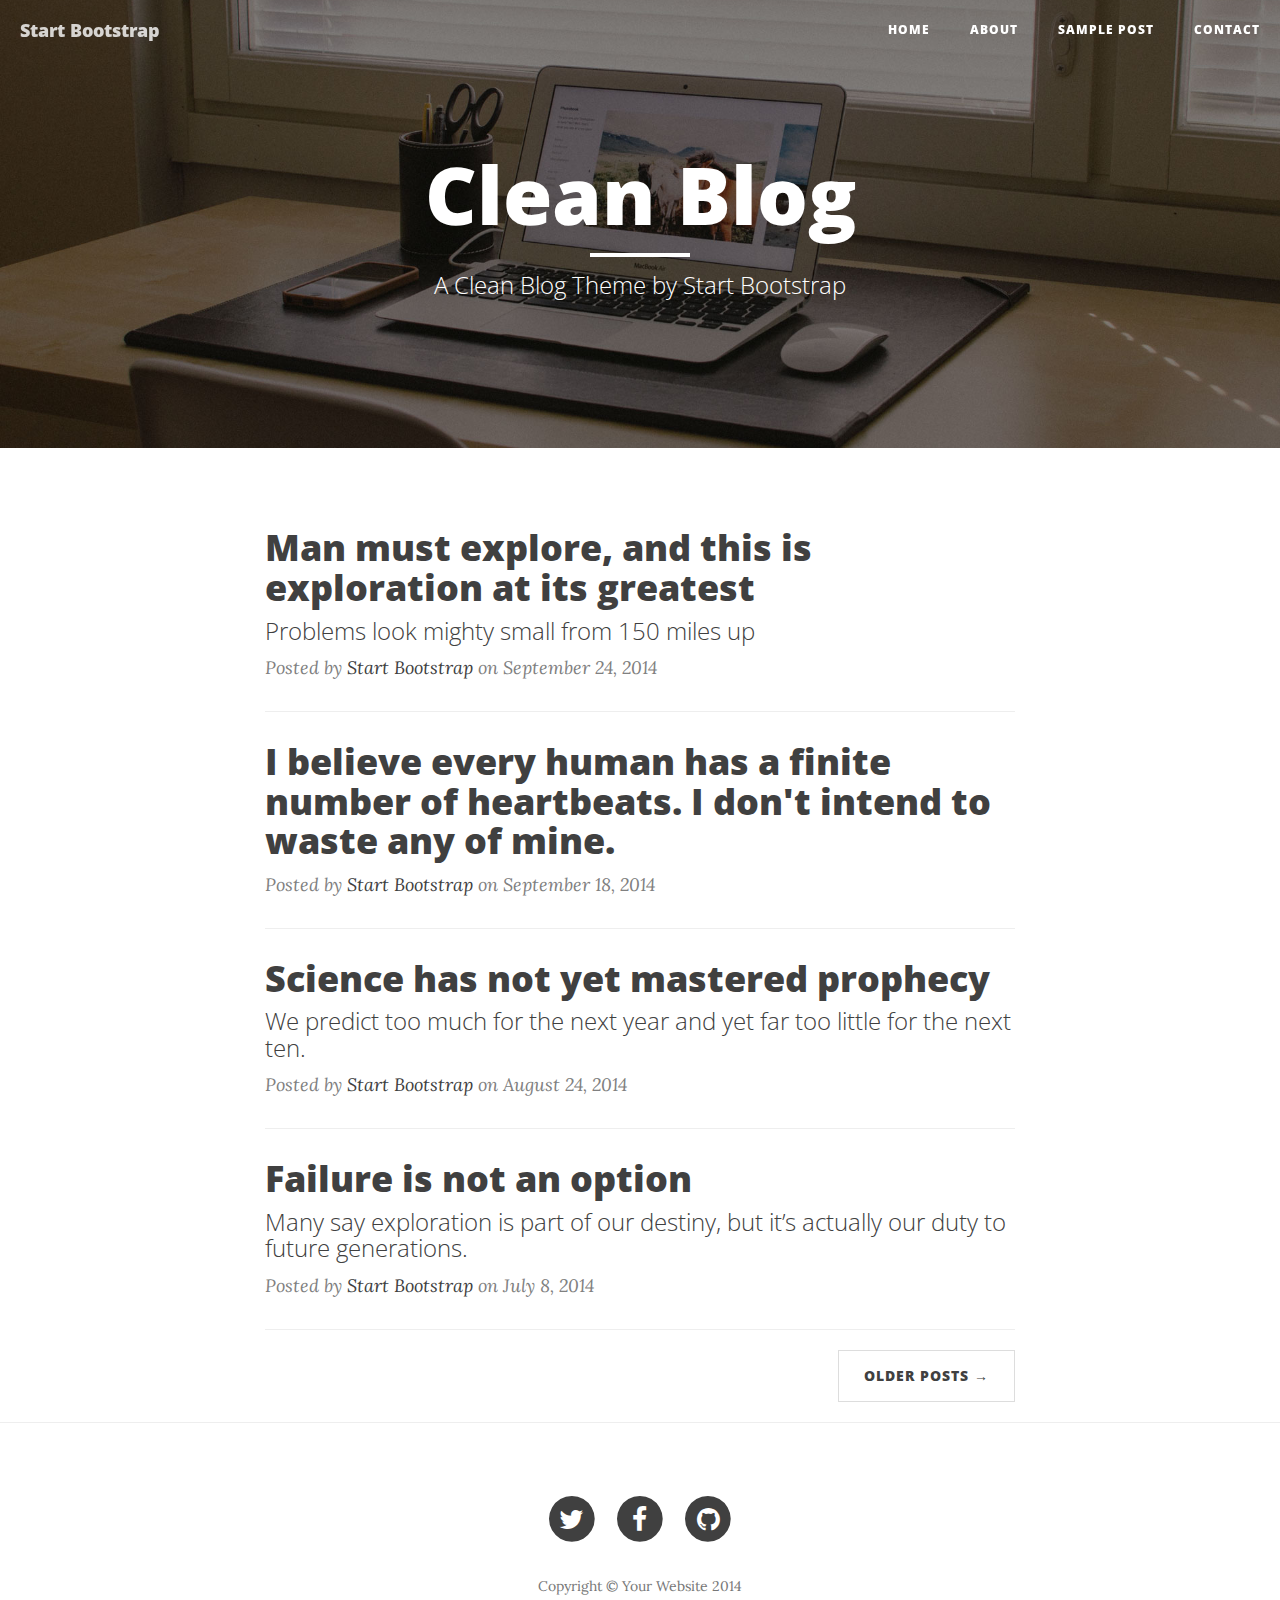
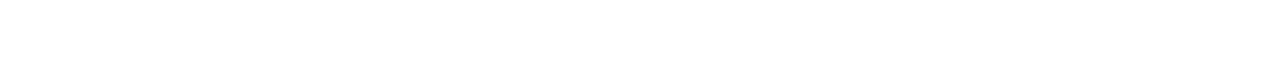
==== bootstrap/index.html @ 9b945e15 "Removing zip file, adding bootstrap directory" ====
<!DOCTYPE html>
<html lang="en">

<head>

    <meta charset="utf-8">
    <meta http-equiv="X-UA-Compatible" content="IE=edge">
    <meta name="viewport" content="width=device-width, initial-scale=1">
    <meta name="description" content="">
    <meta name="author" content="">

    <title>Clean Blog</title>

    <!-- Bootstrap Core CSS -->
    <link href="css/bootstrap.min.css" rel="stylesheet">

    <!-- Custom CSS -->
    <link href="css/clean-blog.min.css" rel="stylesheet">

    <!-- Custom Fonts -->
    <link href="http://maxcdn.bootstrapcdn.com/font-awesome/4.1.0/css/font-awesome.min.css" rel="stylesheet" type="text/css">
    <link href='http://fonts.googleapis.com/css?family=Lora:400,700,400italic,700italic' rel='stylesheet' type='text/css'>
    <link href='http://fonts.googleapis.com/css?family=Open+Sans:300italic,400italic,600italic,700italic,800italic,400,300,600,700,800' rel='stylesheet' type='text/css'>

    <!-- HTML5 Shim and Respond.js IE8 support of HTML5 elements and media queries -->
    <!-- WARNING: Respond.js doesn't work if you view the page via file:// -->
    <!--[if lt IE 9]>
        <script src="https://oss.maxcdn.com/libs/html5shiv/3.7.0/html5shiv.js"></script>
        <script src="https://oss.maxcdn.com/libs/respond.js/1.4.2/respond.min.js"></script>
    <![endif]-->

</head>

<body>

    <!-- Navigation -->
    <nav class="navbar navbar-default navbar-custom navbar-fixed-top">
        <div class="container-fluid">
            <!-- Brand and toggle get grouped for better mobile display -->
            <div class="navbar-header page-scroll">
                <button type="button" class="navbar-toggle" data-toggle="collapse" data-target="#bs-example-navbar-collapse-1">
                    <span class="sr-only">Toggle navigation</span>
                    <span class="icon-bar"></span>
                    <span class="icon-bar"></span>
                    <span class="icon-bar"></span>
                </button>
                <a class="navbar-brand" href="index.html">Start Bootstrap</a>
            </div>

            <!-- Collect the nav links, forms, and other content for toggling -->
            <div class="collapse navbar-collapse" id="bs-example-navbar-collapse-1">
                <ul class="nav navbar-nav navbar-right">
                    <li>
                        <a href="index.html">Home</a>
                    </li>
                    <li>
                        <a href="about.html">About</a>
                    </li>
                    <li>
                        <a href="post.html">Sample Post</a>
                    </li>
                    <li>
                        <a href="contact.html">Contact</a>
                    </li>
                </ul>
            </div>
            <!-- /.navbar-collapse -->
        </div>
        <!-- /.container -->
    </nav>

    <!-- Page Header -->
    <!-- Set your background image for this header on the line below. -->
    <header class="intro-header" style="background-image: url('img/home-bg.jpg')">
        <div class="container">
            <div class="row">
                <div class="col-lg-8 col-lg-offset-2 col-md-10 col-md-offset-1">
                    <div class="site-heading">
                        <h1>Clean Blog</h1>
                        <hr class="small">
                        <span class="subheading">A Clean Blog Theme by Start Bootstrap</span>
                    </div>
                </div>
            </div>
        </div>
    </header>

    <!-- Main Content -->
    <div class="container">
        <div class="row">
            <div class="col-lg-8 col-lg-offset-2 col-md-10 col-md-offset-1">
                <div class="post-preview">
                    <a href="post.html">
                        <h2 class="post-title">
                            Man must explore, and this is exploration at its greatest
                        </h2>
                        <h3 class="post-subtitle">
                            Problems look mighty small from 150 miles up
                        </h3>
                    </a>
                    <p class="post-meta">Posted by <a href="#">Start Bootstrap</a> on September 24, 2014</p>
                </div>
                <hr>
                <div class="post-preview">
                    <a href="post.html">
                        <h2 class="post-title">
                            I believe every human has a finite number of heartbeats. I don't intend to waste any of mine.
                        </h2>
                    </a>
                    <p class="post-meta">Posted by <a href="#">Start Bootstrap</a> on September 18, 2014</p>
                </div>
                <hr>
                <div class="post-preview">
                    <a href="post.html">
                        <h2 class="post-title">
                            Science has not yet mastered prophecy
                        </h2>
                        <h3 class="post-subtitle">
                            We predict too much for the next year and yet far too little for the next ten.
                        </h3>
                    </a>
                    <p class="post-meta">Posted by <a href="#">Start Bootstrap</a> on August 24, 2014</p>
                </div>
                <hr>
                <div class="post-preview">
                    <a href="post.html">
                        <h2 class="post-title">
                            Failure is not an option
                        </h2>
                        <h3 class="post-subtitle">
                            Many say exploration is part of our destiny, but it’s actually our duty to future generations.
                        </h3>
                    </a>
                    <p class="post-meta">Posted by <a href="#">Start Bootstrap</a> on July 8, 2014</p>
                </div>
                <hr>
                <!-- Pager -->
                <ul class="pager">
                    <li class="next">
                        <a href="#">Older Posts &rarr;</a>
                    </li>
                </ul>
            </div>
        </div>
    </div>

    <hr>

    <!-- Footer -->
    <footer>
        <div class="container">
            <div class="row">
                <div class="col-lg-8 col-lg-offset-2 col-md-10 col-md-offset-1">
                    <ul class="list-inline text-center">
                        <li>
                            <a href="#">
                                <span class="fa-stack fa-lg">
                                    <i class="fa fa-circle fa-stack-2x"></i>
                                    <i class="fa fa-twitter fa-stack-1x fa-inverse"></i>
                                </span>
                            </a>
                        </li>
                        <li>
                            <a href="#">
                                <span class="fa-stack fa-lg">
                                    <i class="fa fa-circle fa-stack-2x"></i>
                                    <i class="fa fa-facebook fa-stack-1x fa-inverse"></i>
                                </span>
                            </a>
                        </li>
                        <li>
                            <a href="#">
                                <span class="fa-stack fa-lg">
                                    <i class="fa fa-circle fa-stack-2x"></i>
                                    <i class="fa fa-github fa-stack-1x fa-inverse"></i>
                                </span>
                            </a>
                        </li>
                    </ul>
                    <p class="copyright text-muted">Copyright &copy; Your Website 2014</p>
                </div>
            </div>
        </div>
    </footer>

    <!-- jQuery -->
    <script src="js/jquery.js"></script>

    <!-- Bootstrap Core JavaScript -->
    <script src="js/bootstrap.min.js"></script>

    <!-- Custom Theme JavaScript -->
    <script src="js/clean-blog.min.js"></script>

</body>

</html>
---- bootstrap/css/clean-blog.min.css ----
/*!
 * Clean Blog v1.0.0 (http://startbootstrap.com)
 * Copyright 2014 Start Bootstrap
 * Licensed under Apache 2.0 (https://github.com/IronSummitMedia/startbootstrap/blob/gh-pages/LICENSE)
 */

body{font-family:Lora,'Times New Roman',serif;font-size:20px;color:#404040}p{line-height:1.5;margin:30px 0}p a{text-decoration:underline}h1,h2,h3,h4,h5,h6{font-family:'Open Sans','Helvetica Neue',Helvetica,Arial,sans-serif;font-weight:800}a{color:#404040}a:hover,a:focus{color:#0085a1}a img:hover,a img:focus{cursor:zoom-in}blockquote{color:gray;font-style:italic}hr.small{max-width:100px;margin:15px auto;border-width:4px;border-color:#fff}.navbar-custom{position:absolute;top:0;left:0;width:100%;z-index:3;font-family:'Open Sans','Helvetica Neue',Helvetica,Arial,sans-serif}.navbar-custom .navbar-brand{font-weight:800}.navbar-custom .nav li a{text-transform:uppercase;font-size:12px;font-weight:800;letter-spacing:1px}@media only screen and (min-width:768px){.navbar-custom{background:0 0;border-bottom:1px solid transparent}.navbar-custom .navbar-brand{color:#fff;padding:20px}.navbar-custom .navbar-brand:hover,.navbar-custom .navbar-brand:focus{color:rgba(255,255,255,.8)}.navbar-custom .nav li a{color:#fff;padding:20px}.navbar-custom .nav li a:hover,.navbar-custom .nav li a:focus{color:rgba(255,255,255,.8)}}@media only screen and (min-width:1170px){.navbar-custom{-webkit-transition:background-color .3s;-moz-transition:background-color .3s;transition:background-color .3s;-webkit-transform:translate3d(0,0,0);-moz-transform:translate3d(0,0,0);-ms-transform:translate3d(0,0,0);-o-transform:translate3d(0,0,0);transform:translate3d(0,0,0);-webkit-backface-visibility:hidden;backface-visibility:hidden}.navbar-custom.is-fixed{position:fixed;top:-61px;background-color:rgba(255,255,255,.9);border-bottom:1px solid #f2f2f2;-webkit-transition:-webkit-transform .3s;-moz-transition:-moz-transform .3s;transition:transform .3s}.navbar-custom.is-fixed .navbar-brand{color:#404040}.navbar-custom.is-fixed .navbar-brand:hover,.navbar-custom.is-fixed .navbar-brand:focus{color:#0085a1}.navbar-custom.is-fixed .nav li a{color:#404040}.navbar-custom.is-fixed .nav li a:hover,.navbar-custom.is-fixed .nav li a:focus{color:#0085a1}.navbar-custom.is-visible{-webkit-transform:translate3d(0,100%,0);-moz-transform:translate3d(0,100%,0);-ms-transform:translate3d(0,100%,0);-o-transform:translate3d(0,100%,0);transform:translate3d(0,100%,0)}}.intro-header{background-color:gray;background:no-repeat center center;background-attachment:scroll;-webkit-background-size:cover;-moz-background-size:cover;background-size:cover;-o-background-size:cover;margin-bottom:50px}.intro-header .site-heading,.intro-header .post-heading,.intro-header .page-heading{padding:100px 0 50px;color:#fff}@media only screen and (min-width:768px){.intro-header .site-heading,.intro-header .post-heading,.intro-header .page-heading{padding:150px 0}}.intro-header .site-heading,.intro-header .page-heading{text-align:center}.intro-header .site-heading h1,.intro-header .page-heading h1{margin-top:0;font-size:50px}.intro-header .site-heading .subheading,.intro-header .page-heading .subheading{font-size:24px;line-height:1.1;display:block;font-family:'Open Sans','Helvetica Neue',Helvetica,Arial,sans-serif;font-weight:300;margin:10px 0 0}@media only screen and (min-width:768px){.intro-header .site-heading h1,.intro-header .page-heading h1{font-size:80px}}.intro-header .post-heading h1{font-size:35px}.intro-header .post-heading .subheading,.intro-header .post-heading .meta{line-height:1.1;display:block}.intro-header .post-heading .subheading{font-family:'Open Sans','Helvetica Neue',Helvetica,Arial,sans-serif;font-size:24px;margin:10px 0 30px;font-weight:600}.intro-header .post-heading .meta{font-family:Lora,'Times New Roman',serif;font-style:italic;font-weight:300;font-size:20px}.intro-header .post-heading .meta a{color:#fff}@media only screen and (min-width:768px){.intro-header .post-heading h1{font-size:55px}.intro-header .post-heading .subheading{font-size:30px}}.post-preview>a{color:#404040}.post-preview>a:hover,.post-preview>a:focus{text-decoration:none;color:#0085a1}.post-preview>a>.post-title{font-size:30px;margin-top:30px;margin-bottom:10px}.post-preview>a>.post-subtitle{margin:0;font-weight:300;margin-bottom:10px}.post-preview>.post-meta{color:gray;font-size:18px;font-style:italic;margin-top:0}.post-preview>.post-meta>a{text-decoration:none;color:#404040}.post-preview>.post-meta>a:hover,.post-preview>.post-meta>a:focus{color:#0085a1;text-decoration:underline}@media only screen and (min-width:768px){.post-preview>a>.post-title{font-size:36px}}.section-heading{font-size:36px;margin-top:60px;font-weight:700}.caption{text-align:center;font-size:14px;padding:10px;font-style:italic;margin:0;display:block;border-bottom-right-radius:5px;border-bottom-left-radius:5px}footer{padding:50px 0 65px}footer .list-inline{margin:0;padding:0}footer .copyright{font-size:14px;text-align:center;margin-bottom:0}.floating-label-form-group{font-size:14px;position:relative;margin-bottom:0;padding-bottom:.5em;border-bottom:1px solid #eee}.floating-label-form-group input,.floating-label-form-group textarea{z-index:1;position:relative;padding-right:0;padding-left:0;border:none;border-radius:0;font-size:1.5em;background:0 0;box-shadow:none!important;resize:none}.floating-label-form-group label{display:block;z-index:0;position:relative;top:2em;margin:0;font-size:.85em;line-height:1.764705882em;vertical-align:middle;vertical-align:baseline;opacity:0;-webkit-transition:top .3s ease,opacity .3s ease;-moz-transition:top .3s ease,opacity .3s ease;-ms-transition:top .3s ease,opacity .3s ease;transition:top .3s ease,opacity .3s ease}.floating-label-form-group::not(:first-child){padding-left:14px;border-left:1px solid #eee}.floating-label-form-group-with-value label{top:0;opacity:1}.floating-label-form-group-with-focus label{color:#0085a1}form .row:first-child .floating-label-form-group{border-top:1px solid #eee}.btn{font-family:'Open Sans','Helvetica Neue',Helvetica,Arial,sans-serif;text-transform:uppercase;font-size:14px;font-weight:800;letter-spacing:1px;border-radius:0;padding:15px 25px}.btn-lg{font-size:16px;padding:25px 35px}.btn-default:hover,.btn-default:focus{background-color:#0085a1;border:1px solid #0085a1;color:#fff}.pager{margin:20px 0 0}.pager li>a,.pager li>span{font-family:'Open Sans','Helvetica Neue',Helvetica,Arial,sans-serif;text-transform:uppercase;font-size:14px;font-weight:800;letter-spacing:1px;padding:15px 25px;background-color:#fff;border-radius:0}.pager li>a:hover,.pager li>a:focus{color:#fff;background-color:#0085a1;border:1px solid #0085a1}.pager .disabled>a,.pager .disabled>a:hover,.pager .disabled>a:focus,.pager .disabled>span{color:gray;background-color:#404040;cursor:not-allowed}::-moz-selection{color:#fff;text-shadow:none;background:#0085a1}::selection{color:#fff;text-shadow:none;background:#0085a1}img::selection{color:#fff;background:0 0}img::-moz-selection{color:#fff;background:0 0}body{webkit-tap-highlight-color:#0085a1}
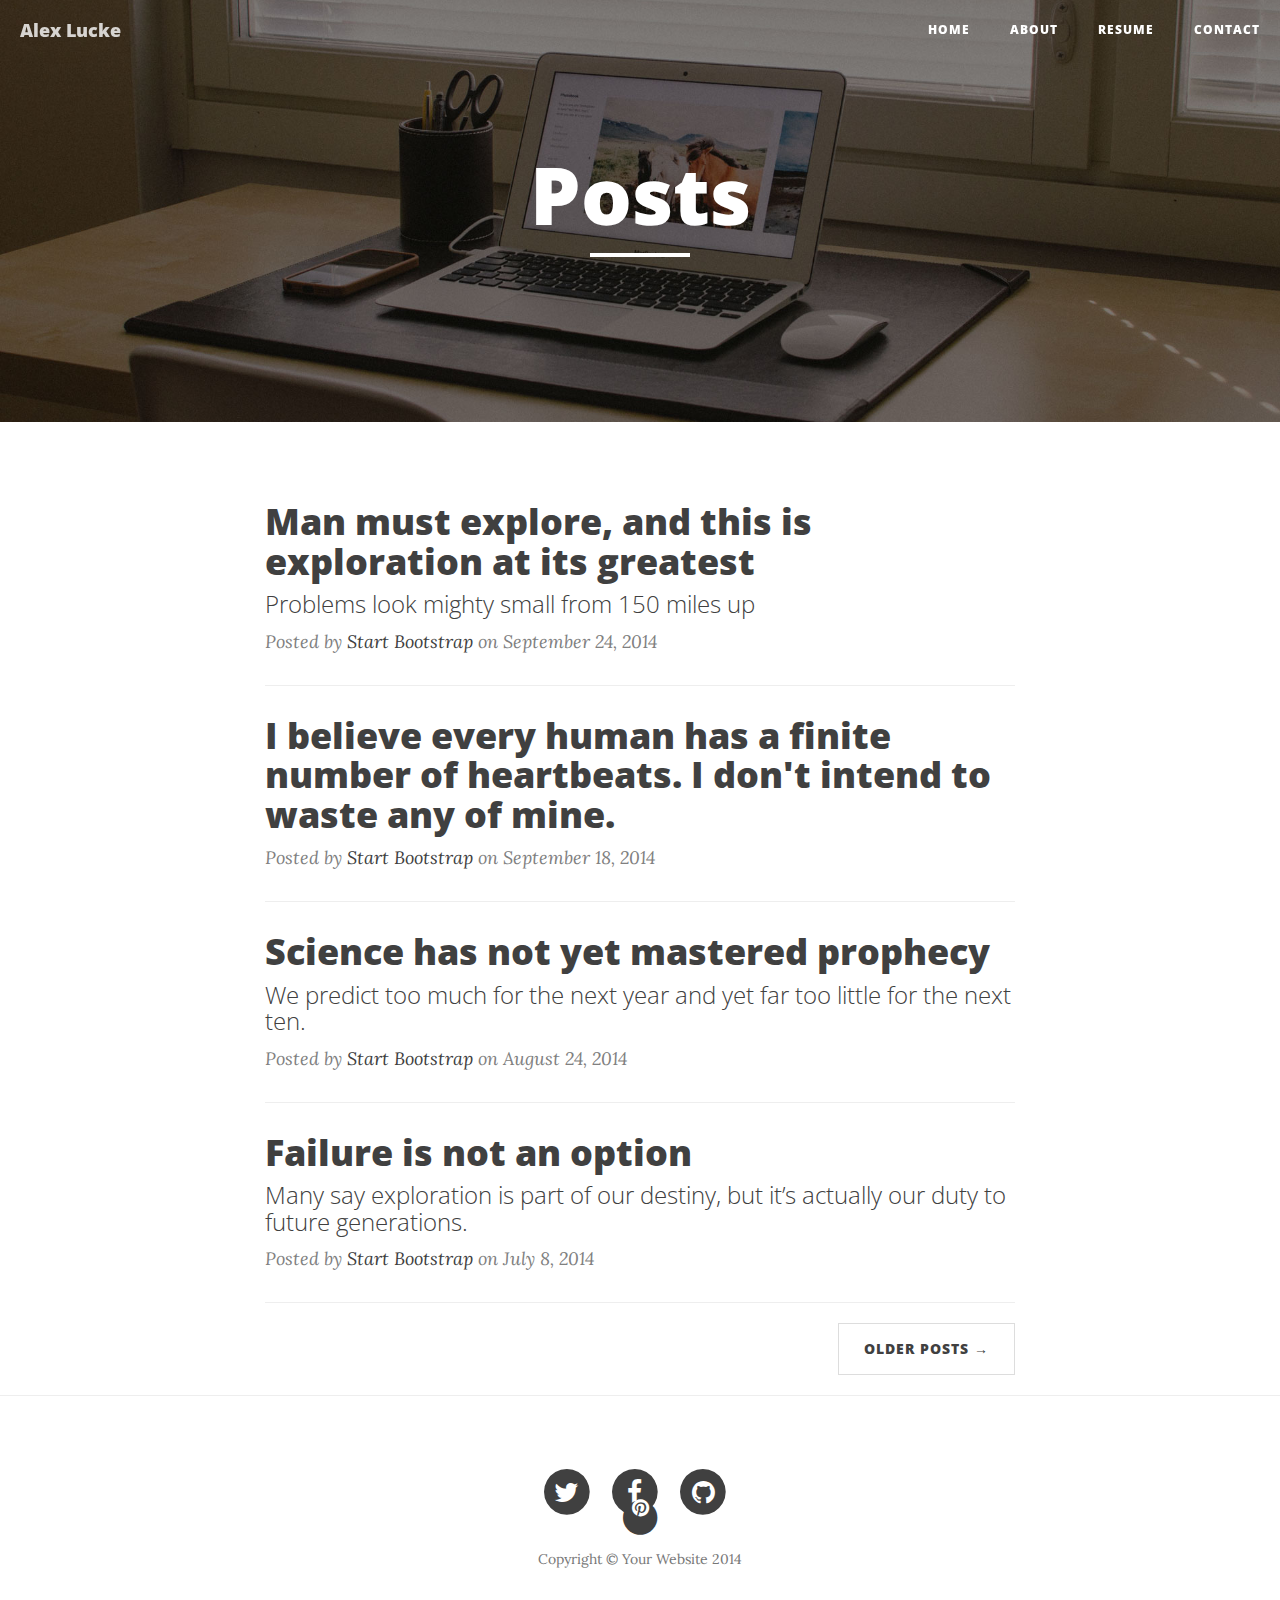
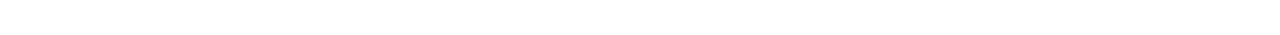
==== commit 748f290e: "We're doing a lot here, moving files, adding gitignore, hoping this works" ====
--- a/bootstrap/index.html
+++ b/bootstrap/index.html
@@ -9,7 +9,7 @@
     <meta name="description" content="">
     <meta name="author" content="">
 
-    <title>Clean Blog</title>
+    <title>Alex Lucke</title>
 
     <!-- Bootstrap Core CSS -->
     <link href="css/bootstrap.min.css" rel="stylesheet">
@@ -44,7 +44,7 @@
                     <span class="icon-bar"></span>
                     <span class="icon-bar"></span>
                 </button>
-                <a class="navbar-brand" href="index.html">Start Bootstrap</a>
+                <a class="navbar-brand" href="index.html">Alex Lucke</a>
             </div>
 
             <!-- Collect the nav links, forms, and other content for toggling -->
@@ -57,7 +57,7 @@
                         <a href="about.html">About</a>
                     </li>
                     <li>
-                        <a href="post.html">Sample Post</a>
+                        <a href="post.html">Resume</a>
                     </li>
                     <li>
                         <a href="contact.html">Contact</a>
@@ -76,9 +76,9 @@
             <div class="row">
                 <div class="col-lg-8 col-lg-offset-2 col-md-10 col-md-offset-1">
                     <div class="site-heading">
-                        <h1>Clean Blog</h1>
+                        <h1>Posts</h1>
                         <hr class="small">
-                        <span class="subheading">A Clean Blog Theme by Start Bootstrap</span>
+                        <span class="subheading"></span>
                     </div>
                 </div>
             </div>
@@ -153,7 +153,7 @@
                 <div class="col-lg-8 col-lg-offset-2 col-md-10 col-md-offset-1">
                     <ul class="list-inline text-center">
                         <li>
-                            <a href="#">
+                            <a href="https://twitter.com/LuckeAlex">
                                 <span class="fa-stack fa-lg">
                                     <i class="fa fa-circle fa-stack-2x"></i>
                                     <i class="fa fa-twitter fa-stack-1x fa-inverse"></i>
@@ -161,7 +161,7 @@
                             </a>
                         </li>
                         <li>
-                            <a href="#">
+                            <a href="https://www.facebook.com/alex.lucke.92">
                                 <span class="fa-stack fa-lg">
                                     <i class="fa fa-circle fa-stack-2x"></i>
                                     <i class="fa fa-facebook fa-stack-1x fa-inverse"></i>
@@ -169,11 +169,17 @@
                             </a>
                         </li>
                         <li>
-                            <a href="#">
+                            <a href="https://github.com/alexlucke">
                                 <span class="fa-stack fa-lg">
                                     <i class="fa fa-circle fa-stack-2x"></i>
                                     <i class="fa fa-github fa-stack-1x fa-inverse"></i>
                                 </span>
+                        <li>
+                                <a href="https://www.pinterest.com/alexlucke/"</li>
+                            <span class="fa fa-circle-lg">
+                                <i class="fa fa-circle fa-stack-2x"></i>
+                                <i class="fa fa-pinterest fa-stack-1x fa-inverse"></i>
+                            </span>
                             </a>
                         </li>
                     </ul>
